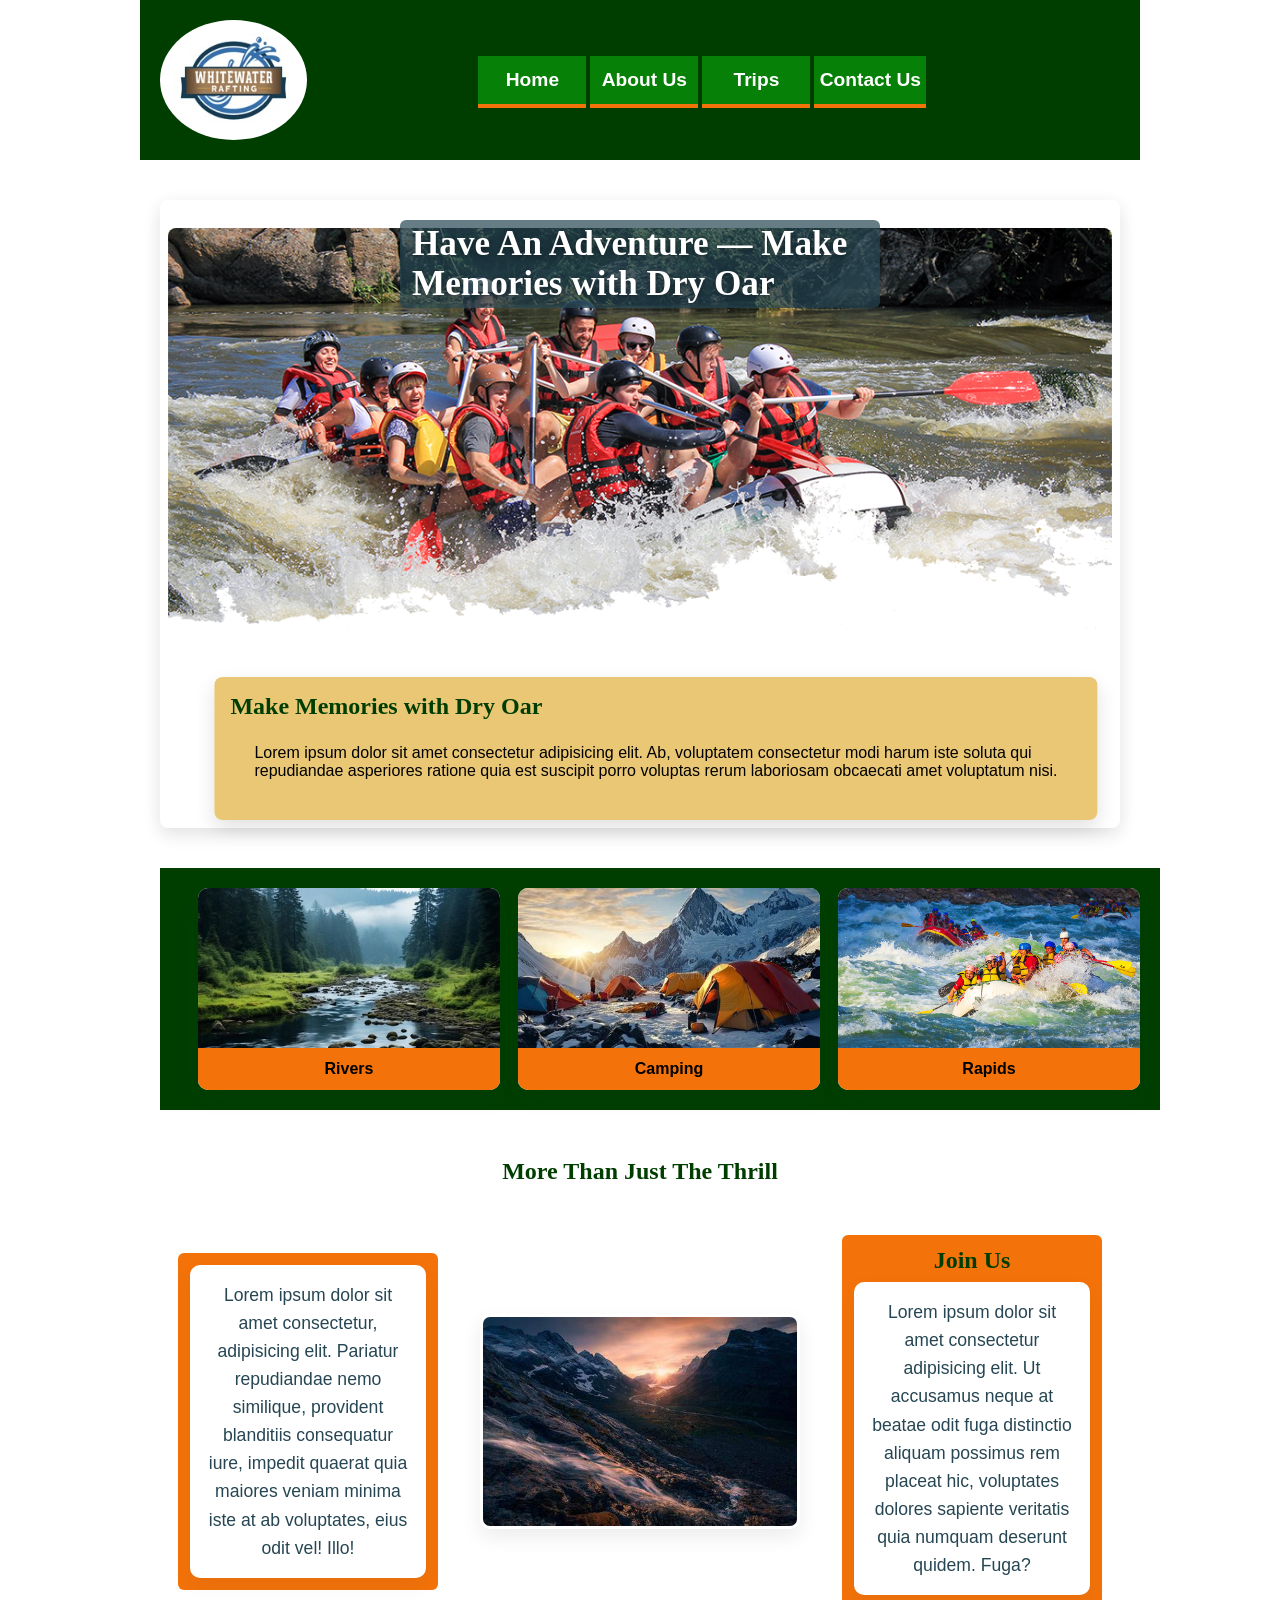
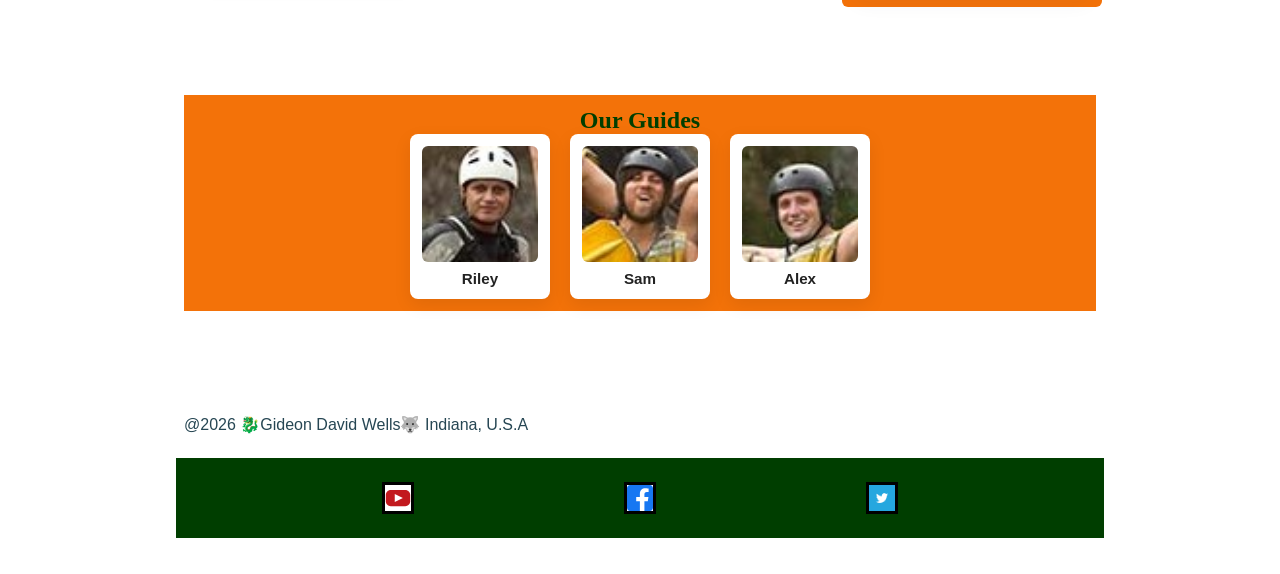
==== wwr/index.html @ f45f43ea "Update about page images, refactor index layout, and add trips page with details" ====
<!DOCTYPE html>
<html lang="en">

<head>
    <meta charset="UTF-8">
    <meta name="description"
      content="a page for a rafting company, displaying information on the company.">
    <meta name="arthur" content="Gideon David Wells">
    <title>White Water Rafting</title>
    <link rel="stylesheet" href="./styles/rafting.css">
</head>

<body>
    <header class="grid">
        <img src="image/z-wwr-blue.jpg" alt="White Water Rafting logo">
        <nav>
            <ul>
                <li><a href="index.html">Home</a></li>
                <li><a href="about.html">About Us</a></li>
                <li><a href="trips.html">Trips</a></li>
                <li><a href="contact.html">Contact Us</a></li>
            </ul>
        </nav>
    </header>
    <main>
        <section class="hero" aria-label="Hero">
            <img src=".\image\hero-raft.jpg" alt="People rafting on whitewater rapids">
            <h1>Have An Adventure — Make Memories with Dry Oar</h1>
            <article class="hero-card">
                <div class="hero-card-content">
                    <div class="hero-card-text">
                        <h2 id="hero-card-title">Make Memories with Dry Oar</h2>
                        <p>Lorem ipsum dolor sit amet consectetur adipisicing elit. Ab, voluptatem
                            consectetur modi harum iste soluta qui repudiandae asperiores ratione
                            quia est suscipit porro voluptas rerum laboriosam obcaecati amet
                            voluptatum nisi.</p>
                    </div>
                </div>
            </article>
        </section>
        <section class="grid features">
            <div></div>
            <div class="feature-frame">
                <figure>
                    <img src=".\image\rivers.jpg" alt="River through forest">
                    <figcaption>Rivers</figcaption>
                </figure>
            </div>

            <div class="feature-frame">
                <figure>
                    <img src=".\image\camping.jpg" alt="Campsite with tents and mountains">
                    <figcaption>Camping</figcaption>
                </figure>
            </div>

            <div class="feature-frame">
                <figure>
                    <img src=".\image\rapids.jpg" alt="Rafting rapids">
                    <figcaption>Rapids</figcaption>
                </figure>
            </div>
        </section>
        <section class="history_section feature-highlight">
            <h2>More Than Just The Thrill</h2>
            <aside class="feature-cta">
                <div class="contact-info">
                    <p class="feature-text">
                        Lorem ipsum dolor sit amet consectetur, adipisicing elit. Pariatur
                        repudiandae nemo
                        similique, provident blanditiis consequatur iure, impedit quaerat quia
                        maiores
                        veniam minima iste at ab voluptates, eius odit vel! Illo!
                    </p>
                </div>
            </aside>
            <img src=".\image\valley.jpg" alt="Mountain valley with sunlight" class="feature-photo">

            <aside class="feature-cta">
                <div class="contact-info">
                    <h2>Join Us</h2>
                    <p>Lorem ipsum dolor sit amet consectetur adipisicing elit. Ut accusamus neque
                        at beatae odit fuga distinctio aliquam possimus rem placeat hic, voluptates
                        dolores sapiente veritatis quia numquam deserunt quidem. Fuga?</p>
                </div>
            </aside>
        </section>
        <section>
            <div class="employees">
                <h2>Our Guides</h2>
                <div class="profiles">
                    <figure>
                        <img src=".\image\profile(1).jpg" alt="the lovely Riley">
                        <figcaption>Riley</figcaption>
                    </figure>

                    <figure>
                        <img src=".\image\profile(2).jpg" alt="the dashing Sam">
                        <figcaption>Sam</figcaption>
                    </figure>

                    <figure>
                        <img src=".\image\profile(3).jpg" alt="the not so lovely or dashing Alex">
                        <figcaption>Alex</figcaption>
                    </figure>
                </div>
            </div>
        </section>
    </main>

    <footer>
        <p>@2026 🐉Gideon David Wells🐺 Indiana, U.S.A</p>
        <nav class="socialmedia">
            <a href="https://www.youtube.com">
                <img src="image/youtube-square.svg" alt="Youtube Icon">
            </a>
            <a href="https://www.facebook.com">
                <img src="image/facebook-square.svg" alt="Facebook Icon">
            </a>
            <a href="https://www.twitter.com">
                <img src="image/twitter.png" alt="Twitter Icon">
            </a>
        </nav>
    </footer>
</body>

</html>
---- wwr/styles/rafting.css ----
:root {
    --primary-color: #003e00;
    --secondary-color: #f37209;
    --accent1-color: #264653;
    --accent2-color: #e9c46e;
    --heading-front: "Times New Roman", "Georgia", serif;
    --body-font: Arial, Helvetica, serif;
}

* {
    margin: 0;
    padding: 0;
    box-sizing: border-box;
}

body {
    font-family: var(--body-font);
    color: var(--accent1-color);
}

.grid,
header,
main,
footer {
    width: 1000px;
    margin: 0 auto;
    padding: 20px;
}

h1,
h2 {
    font-family: var(--heading-front);
    color: var(--primary-color);
}

nav,
p,
section,
article {
    margin: 16px;
    padding: 8px;
}

nav,
header {
    background-color: var(--primary-color);
    padding: 1rem;
    display: flex;
    justify-content: space-evenly;
    align-items: center;
}

nav a,
header a {
    display: block;
    padding: 0.5rem;
    text-decoration: none;
    font-size: 1.2rem;
    font-weight: 700;
    color: white;
}

header img {
    width: auto;
    height: 120px;
    border-radius: 50%;
    margin-right: 1rem;
}

header {
    display: grid;
    grid-template-columns: auto 1fr;
    align-items: center;
    padding-left: 1.5rem;

}

header nav {
    max-width: 60%;
    max-height: 1rem;
    margin-left: auto;

}

nav ul {
    display: flex;
    flex-direction: row;
    padding: 0;
    list-style: none;
}

nav ul li {
    flex: 1;

}

nav ul li a {
    display: flex;
    justify-content: center;
    align-items: center;
    height: 20px;
    width: 7rem;
    text-decoration: none;
    border-right: 4px solid var(--primary-color);
    color: white;
    padding: 1.5rem;
    white-space: nowrap;
    background-color: #068006;
    position: relative;
    overflow: visible;
}

nav ul li a::after {
    content: "";
    position: absolute;
    bottom: -4px;
    left: 0;
    width: 100%;
    height: 4px;
    background-color: var(--secondary-color);

}

nav ul li:last-child a {
    border-right: none;
}

nav ul li a:hover {
    background-color: var(--secondary-color);
    color: black;
}

.socialmedia {
    display: flex;
    gap: 12px;
    align-items: center;
}

.socialmedia img {
    width: 32px;
    height: 32px;
    object-fit: contain;
    display: block;
    border: solid #000;
    background-color: #fff;
}

.hero {
    position: relative;
    overflow: visible;
    margin: 1.25rem 0;
    border-radius: 8px;
    box-shadow: 0 6px 18px rgba(0, 0, 0, .12);
    padding-bottom: 140px;
}

.hero img {
    display: block;
    width: 100%;
    height: 420px;
    object-fit: cover;
    border-radius: 8px;
    margin-top: 1.25rem;
    margin-bottom: 2.5rem;
}

.hero h1 {
    position: absolute;
    top: 20px;
    left: 50%;
    transform: translateX(-50%);
    margin: 0;
    font-family: var(--heading-front);
    color: #fff;
    font-size: 2.2rem;
    padding: .25rem .75rem;
    background: rgba(38, 70, 83, 0.7);
    border-radius: 6px;
    z-index: 3;
    text-shadow: 0 2px 6px rgba(0, 0, 0, .45);
}

.hero article {
    position: absolute;
    left: 50%;
    transform: translateX(-50%);
    bottom: -8px;

    width: min(980px, 92%);
    background: rgba(233, 196, 110, 0.95);
    color: #000;
    padding: 1rem;
    border-radius: 8px;
    display: flex;
    gap: 1rem;
    align-items: center;
    box-shadow: 0 8px 20px rgba(0, 0, 0, .12);
    z-index: 2;
}

.hero article img {
    float: right;
    width: auto;
    height: 125px;
}

.grid {
    display: grid;
    grid-template-columns: 120px 1fr 1fr;
    align-items: center;
}

.flex {
    display: flex;
    list-style: none;
    flex: 1 1 auto;

}

.history_section {
    display: grid;
    grid-template-columns: 1fr minmax(240px, 360px) 1fr;
    gap: 22px;
    align-items: start;
    justify-items: center;
    margin: 44px 0;
    padding: 0 18px;
}

.history_section h2 {
    grid-column: 1 / -1;
    text-align: center;
    color: var(--primary-color);
    margin-bottom: 12px;
    font-size: 1.5rem;
}

.history_section p {
    background: #ffffff;
    padding: 16px;
    border-radius: 10px;
    box-shadow: 0 8px 20px rgba(38, 70, 83, 0.06);
    color: var(--accent1-color);
    line-height: 1.6;
    max-width: 520px;
    margin: 0;
}

.history_section img {
    width: 320px;
    max-width: 90%;
    height: auto;
    border-radius: 10px;
    box-shadow: 0 8px 20px rgba(0, 0, 0, 0.08);
    object-fit: cover;
    border: 3px solid rgba(255, 255, 255, 0.6);
}

.adventure-gallery {
    margin: 44px 0;
    padding: 22px;
    background: linear-gradient(180deg, rgba(255, 255, 255, 0.02), rgba(233, 196, 110, 0.02));
    border-radius: 10px;
    box-shadow: 0 8px 24px rgba(38, 70, 83, 0.04);
}

.adventure-gallery h2 {
    grid-column: 1 / -1;
    text-align: center;
    color: var(--primary-color);
    margin-bottom: 14px;
    font-size: 1.4rem;
}

.adventure-gallery {
    display: grid;
    grid-template-columns: repeat(auto-fit, minmax(150px, 1fr));
    gap: 16px;
    justify-items: center;
    align-items: start;
}

.adventure-gallery figure {
    width: 100%;
    max-width: 220px;
    margin: 0;
    background: #fff;
    border-radius: 10px;
    overflow: hidden;
    box-shadow: 0 10px 22px rgba(38, 70, 83, 0.06);
    transition: transform .16s ease, box-shadow .16s ease;
}

.adventure-gallery img {
    display: block;
    width: 100%;
    height: 130px;
    object-fit: cover;
}

.adventure-gallery figcaption {
    background: var(--secondary-color);
    color: #000;
    padding: 10px 12px;
    font-weight: 700;
    font-size: 0.92rem;
    text-align: center;
}

.adventure-gallery figure:hover {
    transform: translateY(-6px);
    box-shadow: 0 18px 40px rgba(38, 70, 83, 0.12);
}

.contact-layout {
    display: flex;
    gap: 2rem;
}

.map,
.contact-form {
    flex: 1;
    display: flex;
    flex-direction: column;
}

.contact-info {
    text-align: center;
    margin: 1rem 0;
    padding: 0.75rem;
    font-size: 1.1rem;
    background-color: var(--secondary-color);
    border-radius: 6px;

}

.contact-layout {
    display: flex;
    gap: 1rem;
    align-items: stretch;
}

.map iframe {
    width: 100%;
    height: 100%;
    min-height: 300px;
    border: 0;
    border-radius: 6px;
}

.contact-form {
    background-color: var(--accent2-color);
    padding: 1rem;
    border-radius: 8px;
    box-shadow: 0 4px 12px rgba(0, 0, 0, 0.1);
}

.contact-form form {
    display: flex;
    flex-direction: column;
    gap: 0.5rem;

}

.employees {
    text-align: center;
    margin: 1rem 0;
    background-color: gray;
    padding: 0.75rem;
}

.profiles {
    display: flex;
    flex-wrap: wrap;
    justify-content: center;
    gap: 1.25rem;

}

.profiles figure {
    background: #fff;
    border-radius: 8px;
    box-shadow: 0 6px 18px rgba(0, 0, 0, 0.08);
    padding: 0.75rem;
    max-width: 150px;
    text-align: center;
}

.contact-form label,
.contact-form p {
    font-weight: 600;
}

.contact-form input[type="text"],
.contact-form input[type="email"],
.contact-form textarea {
    width: 100%;
    padding: 0.5rem;
    box-sizing: border-box;
}

.contact-form button {
    margin-top: 1rem;
    padding: 0.75rem 1rem;
    cursor: pointer;
}

.contact-info h1,
.contact-info h2 {
    font-size: 1.5rem;
    margin-bottom: 0.5rem;
}

.purpose-row {
    display: grid;
    grid-template-columns: 180px 1fr;
    align-items: start;
    margin: 1rem 0;
}

.purpose-title {
    font-weight: bold;
    margin-top: 0.25rem;
}

.purpose-options {
    display: flex;
    flex-direction: column;
    gap: 0.4rem;
}

.purpose-options label {
    display: flex;
    align-items: center;
    gap: 0.4rem;
}

.input-row {
    display: grid;
    grid-template-columns: 120px 1fr;
    align-items: center;
    margin-bottom: 1rem;
}

.input-row label {
    font-weight: bold;
}

.input-row input {
    width: 100%;
    padding: 0.5rem;
    box-sizing: border-box;
}

.profiles figure img {
    width: 100%;
    aspect-ratio: 1 / 1;
    object-fit: cover;
    display: block;
    border-radius: 6px;
}

.profiles figure figcaption {
    text-align: center;
    font-weight: 600;
    margin-top: 0.5rem;
    font-size: 0.95rem;
    color: #222;
}

.profiles figure .spacer {
    flex: 1;
}

.contact-info {
    text-align: center;
    margin: 1rem 0;
    padding: 0.75rem;
    font-size: 1.1rem;
    background-color: var(--secondary-color);
    border-radius: 6px;

}

.contact-layout {
    display: flex;
    gap: 1rem;
    align-items: stretch;
}

.map iframe {
    width: 100%;
    height: 100%;
    min-height: 300px;
    border: 0;
    border-radius: 6px;
}

.contact-form {
    background-color: var(--accent2-color);
    padding: 1rem;
    border-radius: 8px;
    box-shadow: 0 4px 12px rgba(0, 0, 0, 0.1);
}

.contact-form form {
    display: flex;
    flex-direction: column;
    gap: 0.5rem;
}

.employees {
    text-align: center;
    margin: 1rem 0;
    background-color: var(--secondary-color);
    padding: 0.75rem;
}

.profiles {
    display: flex;
    flex-wrap: wrap;
    justify-content: center;
    gap: 1.25rem;
}

.profiles figure {
    background: #fff;
    border-radius: 8px;
    box-shadow: 0 6px 18px rgba(0, 0, 0, 0.08);
    padding: 0.75rem;
    max-width: 150px;
    text-align: center;
}

.contact-main {
    max-width: 840px;
    margin: 0 auto;
    padding: 0.75rem;
}

.hero {
    margin-top: 1.25rem;
    margin-bottom: 2.5rem;
}

.hero-card {
    width: min(980px, 92%);
    left: 50%;
    transform: translateX(-50%);
}

.hero-card-content {
    display: flex;
    gap: 1rem;
    align-items: center;
}

.hero-card-text {
    flex: 1;
}

.features {
    grid-template-columns: 0 repeat(3, 1fr);
    gap: 18px;
    align-items: center;
    margin: 0;
    background-color: #003e00;

}

.feature-frame figure {
    margin: 0;
    background: #fff;
    border-radius: 10px;
    overflow: hidden;
    box-shadow: 0 10px 22px rgba(38, 70, 83, 0.06);
    text-align: center;
    align-items: center;
}

.feature-frame img {
    width: 100%;
    height: 160px;
    object-fit: cover;
    display: block;
}

.feature-frame figcaption {
    padding: 0.75rem;
    font-weight: 700;
    background: var(--secondary-color);
    color: #000;
}

.feature-highlight {
    grid-template-columns: 1fr minmax(240px, 360px) 1fr;
    gap: 22px;
    align-items: center;
    margin: 2rem 0;
    padding: 1rem 18px;
}

.feature-photo {
    width: 100%;
    max-width: 520px;
    border-radius: 10px;
    box-shadow: 0 10px 24px rgba(0, 0, 0, 0.08);
}

.feature-text {
    background: #fff;
    padding: 1rem;
    border-radius: 10px;
    box-shadow: 0 8px 20px rgba(38, 70, 83, 0.06);
    line-height: 1.6;
    color: var(--accent1-color);
}

.adventure-gallery figure {
    max-width: 240px;
}

.adventure-gallery img {
    height: 140px;
}

.profiles figure {
    width: 140px;
}

.profiles figure img {
    border-radius: 6px;
}

.hero-trips {
    position: relative;
    height: 320px;
    border-radius: 10px;
    overflow: hidden;
    box-shadow: 0 8px 24px rgba(0, 0, 0, 0.18);
    display: flex;
    justify-content: center;
    align-items: center;
}

.hero-trips-text {
    position: relative;
    z-index: 2;
    text-align: center;
    color: white;
    text-shadow: 0 3px 8px rgba(0, 0, 0, 0.45);
    padding: 1rem;

}

.hero-trips img {
    position: absolute;
    top: 0;
    left: 0;
    width: 100%;
    height: 100%;
    object-fit: cover;
    z-index: 1;
}

.hero-trips h1 {
    font-family: var(--heading-front);
    font-size: 2.2rem;
    color: #fff;
    text-shadow: 0 3px 8px rgba(0, 0, 0, 0.45);
    margin-bottom: 0.5rem;
}

.hero-trips p {
    color: #fff;
    font-size: 1.1rem;
    max-width: 600px;
    text-shadow: 0 2px 6px rgba(0, 0, 0, 0.45);
}

.hero-trips .cta-button {
    margin-top: 1rem;
    padding: 0.75rem 1.5rem;
    background: var(--secondary-color);
    color: #000;
    font-weight: 700;
    border-radius: 6px;
    text-decoration: none;
    box-shadow: 0 4px 12px rgba(0, 0, 0, 0.25);
    transition: background .2s ease;
}

.hero-trips .cta-button:hover {
    background: #ff9d42;
}

.trip-descriptions {
    margin: 3rem 0;
    display: grid;
    grid-template-columns: 1fr;
    gap: 1.5rem;
}

.trip-card {
    display: grid;
    grid-template-columns: 200px 1fr;
    gap: 1rem;
    background: var(--secondary-color);
    padding: 1rem;
    border-radius: 10px;
    box-shadow: 0 8px 20px rgba(38, 70, 83, 0.08);
    align-items: center;

}

.trip-card img {
    width: 100%;
    height: 150px;
    object-fit: cover;
    border-radius: 8px;

}

.trip-card h2 {
    margin-bottom: 0.5rem;
    color: var(--primary-color);
}

.trip-card p {
    color: white;
    line-height: 1.5;
}

.trip-table-section {
    margin: 3rem 0;
    padding: 1rem;
}

.trip-table-section h2 {
    text-align: center;
    margin-bottom: 1rem;
    color: var(--primary-color);
}

.trip-table {
    width: 100%;
    border-collapse: collapse;
    background: #fff;
    border-radius: 10px;
    overflow: hidden;
    box-shadow: 0 8px 20px rgba(38, 70, 83, 0.08);
}

.trip-table th {
    background: var(--secondary-color);
    color: #000;
    padding: 0.75rem;
    font-size: 1.1rem;
}

.trip-table td {
    padding: 0.75rem;
    border-bottom: 1px solid rgba(0, 0, 0, 0.1);
    color: var(--accent1-color);
}

.trip-table tr:nth-child(even) {
    background: rgba(233, 196, 110, 0.15);
}

.trip-table tr:hover {
    background: rgba(233, 196, 110, 0.35);
}
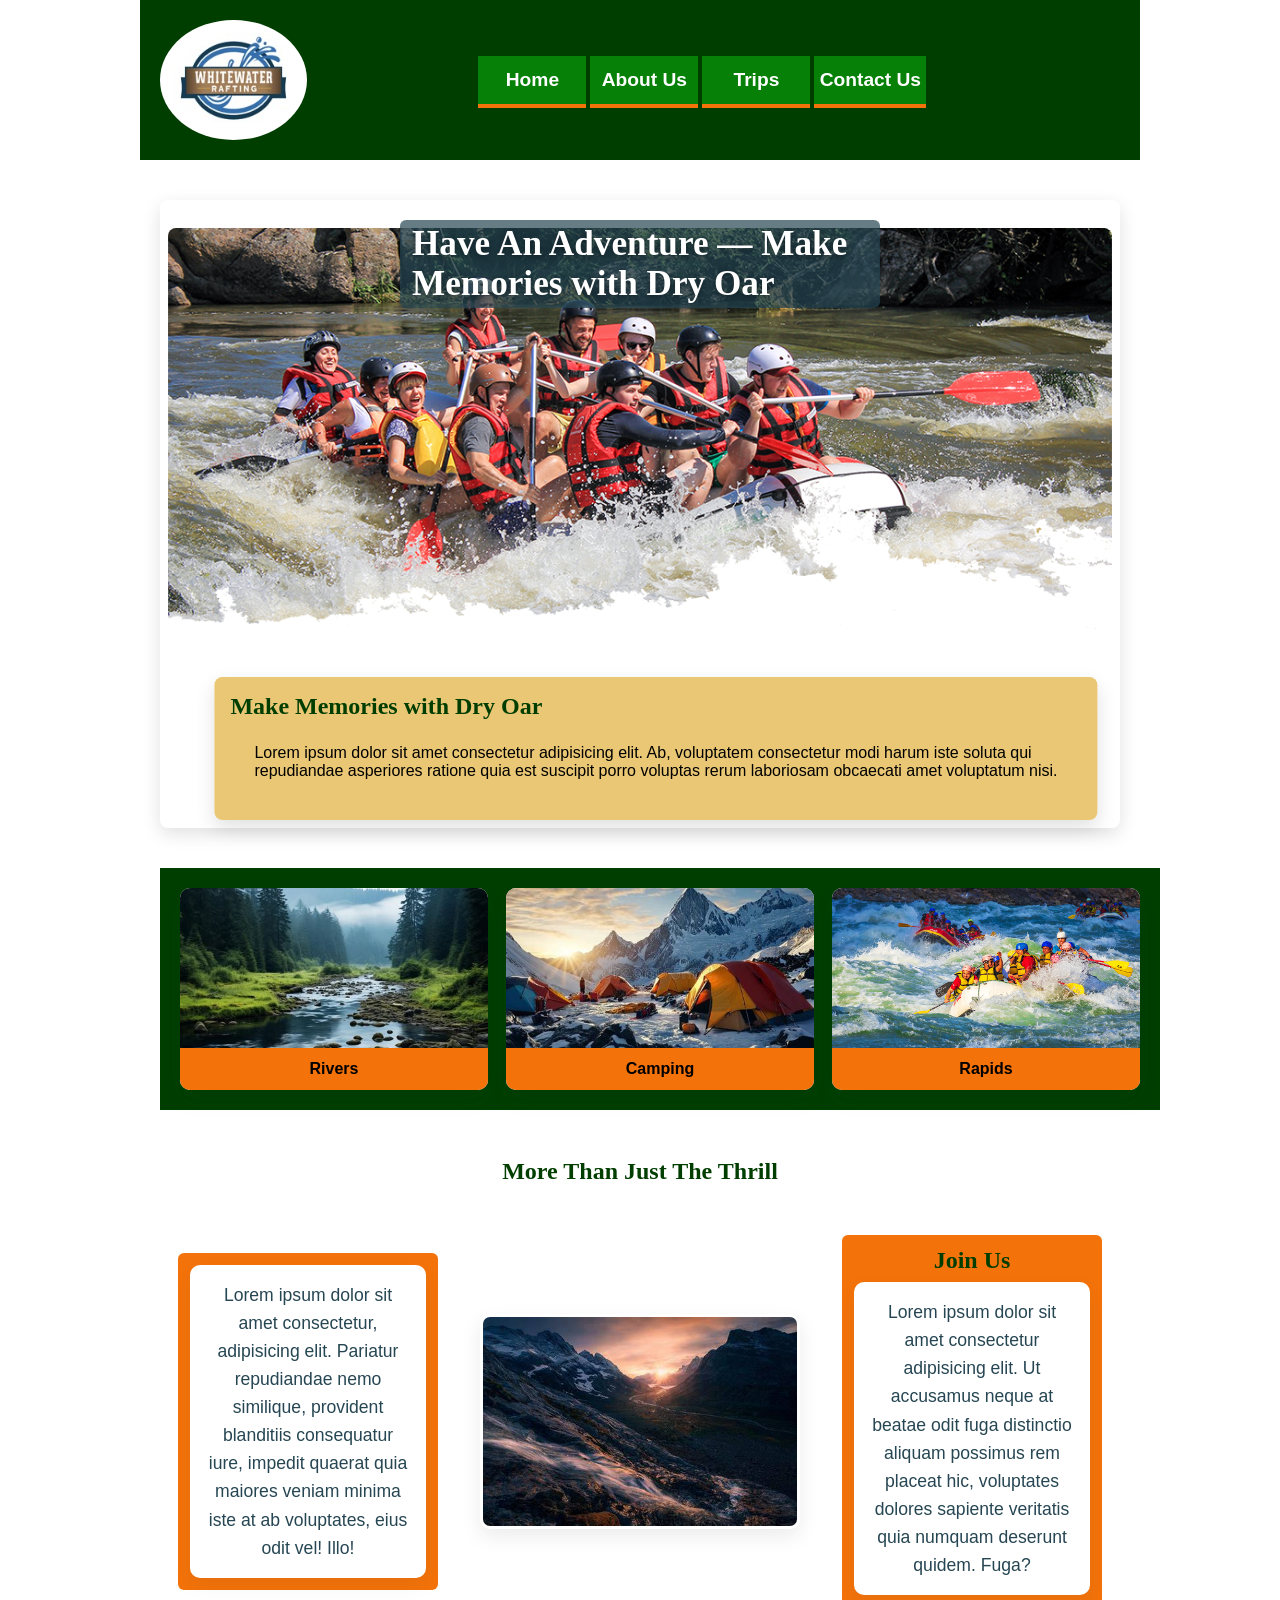
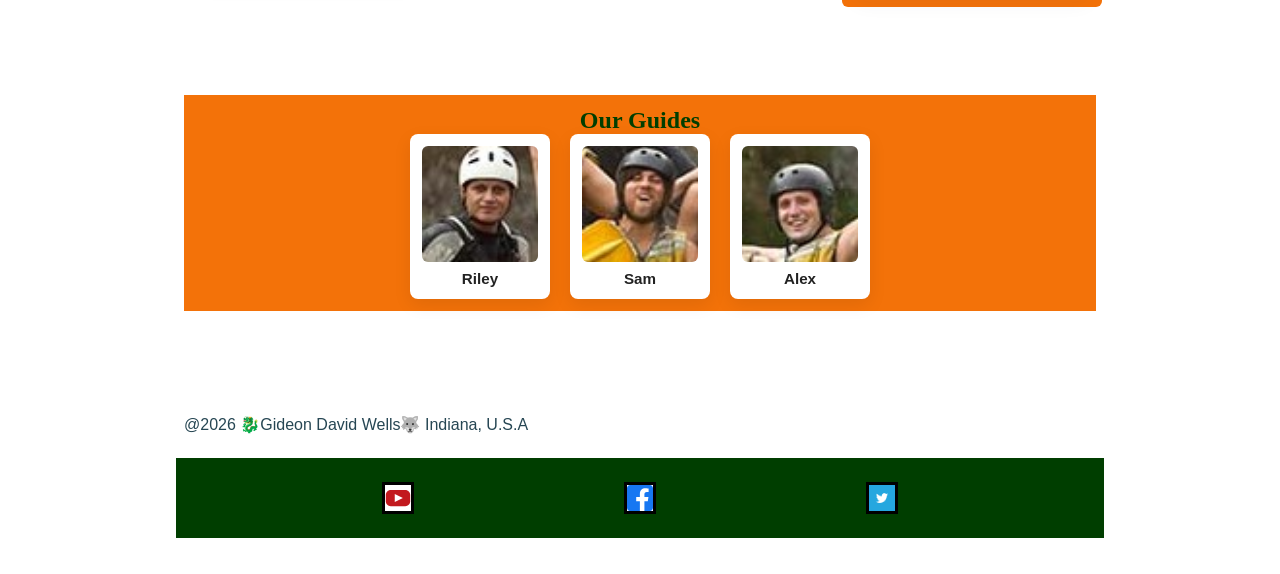
==== commit f3bef19d: "Fix author meta tag in HTML files, update image paths, and improve accessibility in contact form" ====
--- a/wwr/index.html
+++ b/wwr/index.html
@@ -5,7 +5,7 @@
     <meta charset="UTF-8">
     <meta name="description"
       content="a page for a rafting company, displaying information on the company.">
-    <meta name="arthur" content="Gideon David Wells">
+    <meta name="author" content="Gideon David Wells">
     <title>White Water Rafting</title>
     <link rel="stylesheet" href="./styles/rafting.css">
 </head>
@@ -24,7 +24,7 @@
     </header>
     <main>
         <section class="hero" aria-label="Hero">
-            <img src=".\image\hero-raft.jpg" alt="People rafting on whitewater rapids">
+            <img src="image/hero-raft.jpg" alt="People rafting on whitewater rapids">
             <h1>Have An Adventure — Make Memories with Dry Oar</h1>
             <article class="hero-card">
                 <div class="hero-card-content">
@@ -39,24 +39,23 @@
             </article>
         </section>
         <section class="grid features">
-            <div></div>
             <div class="feature-frame">
                 <figure>
-                    <img src=".\image\rivers.jpg" alt="River through forest">
+                    <img src="./image/rivers.jpg" alt="River through forest">
                     <figcaption>Rivers</figcaption>
                 </figure>
             </div>
 
             <div class="feature-frame">
                 <figure>
-                    <img src=".\image\camping.jpg" alt="Campsite with tents and mountains">
+                    <img src="./image/camping.jpg" alt="Campsite with tents and mountains">
                     <figcaption>Camping</figcaption>
                 </figure>
             </div>
 
             <div class="feature-frame">
                 <figure>
-                    <img src=".\image\rapids.jpg" alt="Rafting rapids">
+                    <img src="./image/rapids.jpg" alt="Rafting rapids">
                     <figcaption>Rapids</figcaption>
                 </figure>
             </div>
@@ -74,7 +73,7 @@
                     </p>
                 </div>
             </aside>
-            <img src=".\image\valley.jpg" alt="Mountain valley with sunlight" class="feature-photo">
+            <img src="./image/valley.jpg" alt="Mountain valley with sunlight" class="feature-photo">
 
             <aside class="feature-cta">
                 <div class="contact-info">
@@ -90,17 +89,17 @@
                 <h2>Our Guides</h2>
                 <div class="profiles">
                     <figure>
-                        <img src=".\image\profile(1).jpg" alt="the lovely Riley">
+                        <img src="./image/profile(1).jpg" alt="the lovely Riley">
                         <figcaption>Riley</figcaption>
                     </figure>
 
                     <figure>
-                        <img src=".\image\profile(2).jpg" alt="the dashing Sam">
+                        <img src="./image/profile(2).jpg" alt="the dashing Sam">
                         <figcaption>Sam</figcaption>
                     </figure>
 
                     <figure>
-                        <img src=".\image\profile(3).jpg" alt="the not so lovely or dashing Alex">
+                        <img src="./image/profile(3).jpg" alt="the not so lovely or dashing Alex">
                         <figcaption>Alex</figcaption>
                     </figure>
                 </div>
--- a/wwr/styles/rafting.css
+++ b/wwr/styles/rafting.css
@@ -72,14 +72,11 @@
     grid-template-columns: auto 1fr;
     align-items: center;
     padding-left: 1.5rem;
-
 }
 
 header nav {
     max-width: 60%;
-    max-height: 1rem;
     margin-left: auto;
-
 }
 
 nav ul {
@@ -91,7 +88,6 @@
 
 nav ul li {
     flex: 1;
-
 }
 
 nav ul li a {
@@ -118,7 +114,6 @@
     width: 100%;
     height: 4px;
     background-color: var(--secondary-color);
-
 }
 
 nav ul li:last-child a {
@@ -148,7 +143,7 @@
 .hero {
     position: relative;
     overflow: visible;
-    margin: 1.25rem 0;
+    margin: 1.25rem 0 2.5rem;
     border-radius: 8px;
     box-shadow: 0 6px 18px rgba(0, 0, 0, .12);
     padding-bottom: 140px;
@@ -185,7 +180,6 @@
     left: 50%;
     transform: translateX(-50%);
     bottom: -8px;
-
     width: min(980px, 92%);
     background: rgba(233, 196, 110, 0.95);
     color: #000;
@@ -204,6 +198,16 @@
     height: 125px;
 }
 
+.hero-card-content {
+    display: flex;
+    gap: 1rem;
+    align-items: center;
+}
+
+.hero-card-text {
+    flex: 1;
+}
+
 .grid {
     display: grid;
     grid-template-columns: 120px 1fr 1fr;
@@ -214,7 +218,6 @@
     display: flex;
     list-style: none;
     flex: 1 1 auto;
-
 }
 
 .history_section {
@@ -262,22 +265,19 @@
     background: linear-gradient(180deg, rgba(255, 255, 255, 0.02), rgba(233, 196, 110, 0.02));
     border-radius: 10px;
     box-shadow: 0 8px 24px rgba(38, 70, 83, 0.04);
-}
-
-.adventure-gallery h2 {
-    grid-column: 1 / -1;
-    text-align: center;
-    color: var(--primary-color);
-    margin-bottom: 14px;
-    font-size: 1.4rem;
-}
-
-.adventure-gallery {
     display: grid;
     grid-template-columns: repeat(auto-fit, minmax(150px, 1fr));
     gap: 16px;
     justify-items: center;
     align-items: start;
+}
+
+.adventure-gallery h2 {
+    grid-column: 1 / -1;
+    text-align: center;
+    color: var(--primary-color);
+    margin-bottom: 14px;
+    font-size: 1.4rem;
 }
 
 .adventure-gallery figure {
@@ -314,7 +314,8 @@
 
 .contact-layout {
     display: flex;
-    gap: 2rem;
+    gap: 1rem;
+    align-items: stretch;
 }
 
 .map,
@@ -331,13 +332,6 @@
     font-size: 1.1rem;
     background-color: var(--secondary-color);
     border-radius: 6px;
-
-}
-
-.contact-layout {
-    display: flex;
-    gap: 1rem;
-    align-items: stretch;
 }
 
 .map iframe {
@@ -359,13 +353,12 @@
     display: flex;
     flex-direction: column;
     gap: 0.5rem;
-
 }
 
 .employees {
     text-align: center;
     margin: 1rem 0;
-    background-color: gray;
+    background-color: var(--secondary-color);
     padding: 0.75rem;
 }
 
@@ -374,7 +367,6 @@
     flex-wrap: wrap;
     justify-content: center;
     gap: 1.25rem;
-
 }
 
 .profiles figure {
@@ -386,6 +378,10 @@
     text-align: center;
 }
 
+.profiles figure.spacer {
+    flex: 1;
+}
+
 .contact-form label,
 .contact-form p {
     font-weight: 600;
@@ -468,104 +464,18 @@
     color: #222;
 }
 
-.profiles figure .spacer {
-    flex: 1;
-}
-
-.contact-info {
-    text-align: center;
-    margin: 1rem 0;
-    padding: 0.75rem;
-    font-size: 1.1rem;
-    background-color: var(--secondary-color);
-    border-radius: 6px;
-
-}
-
-.contact-layout {
-    display: flex;
-    gap: 1rem;
-    align-items: stretch;
-}
-
-.map iframe {
-    width: 100%;
-    height: 100%;
-    min-height: 300px;
-    border: 0;
-    border-radius: 6px;
-}
-
-.contact-form {
-    background-color: var(--accent2-color);
-    padding: 1rem;
-    border-radius: 8px;
-    box-shadow: 0 4px 12px rgba(0, 0, 0, 0.1);
-}
-
-.contact-form form {
-    display: flex;
-    flex-direction: column;
-    gap: 0.5rem;
-}
-
-.employees {
-    text-align: center;
-    margin: 1rem 0;
-    background-color: var(--secondary-color);
-    padding: 0.75rem;
-}
-
-.profiles {
-    display: flex;
-    flex-wrap: wrap;
-    justify-content: center;
-    gap: 1.25rem;
-}
-
-.profiles figure {
-    background: #fff;
-    border-radius: 8px;
-    box-shadow: 0 6px 18px rgba(0, 0, 0, 0.08);
-    padding: 0.75rem;
-    max-width: 150px;
-    text-align: center;
-}
-
 .contact-main {
     max-width: 840px;
     margin: 0 auto;
     padding: 0.75rem;
 }
 
-.hero {
-    margin-top: 1.25rem;
-    margin-bottom: 2.5rem;
-}
-
-.hero-card {
-    width: min(980px, 92%);
-    left: 50%;
-    transform: translateX(-50%);
-}
-
-.hero-card-content {
-    display: flex;
-    gap: 1rem;
-    align-items: center;
-}
-
-.hero-card-text {
-    flex: 1;
-}
-
 .features {
-    grid-template-columns: 0 repeat(3, 1fr);
+    grid-template-columns: repeat(3, 1fr);
     gap: 18px;
     align-items: center;
     margin: 0;
     background-color: #003e00;
-
 }
 
 .feature-frame figure {
@@ -650,7 +560,6 @@
     color: white;
     text-shadow: 0 3px 8px rgba(0, 0, 0, 0.45);
     padding: 1rem;
-
 }
 
 .hero-trips img {
@@ -710,7 +619,6 @@
     border-radius: 10px;
     box-shadow: 0 8px 20px rgba(38, 70, 83, 0.08);
     align-items: center;
-
 }
 
 .trip-card img {
@@ -718,7 +626,6 @@
     height: 150px;
     object-fit: cover;
     border-radius: 8px;
-
 }
 
 .trip-card h2 {
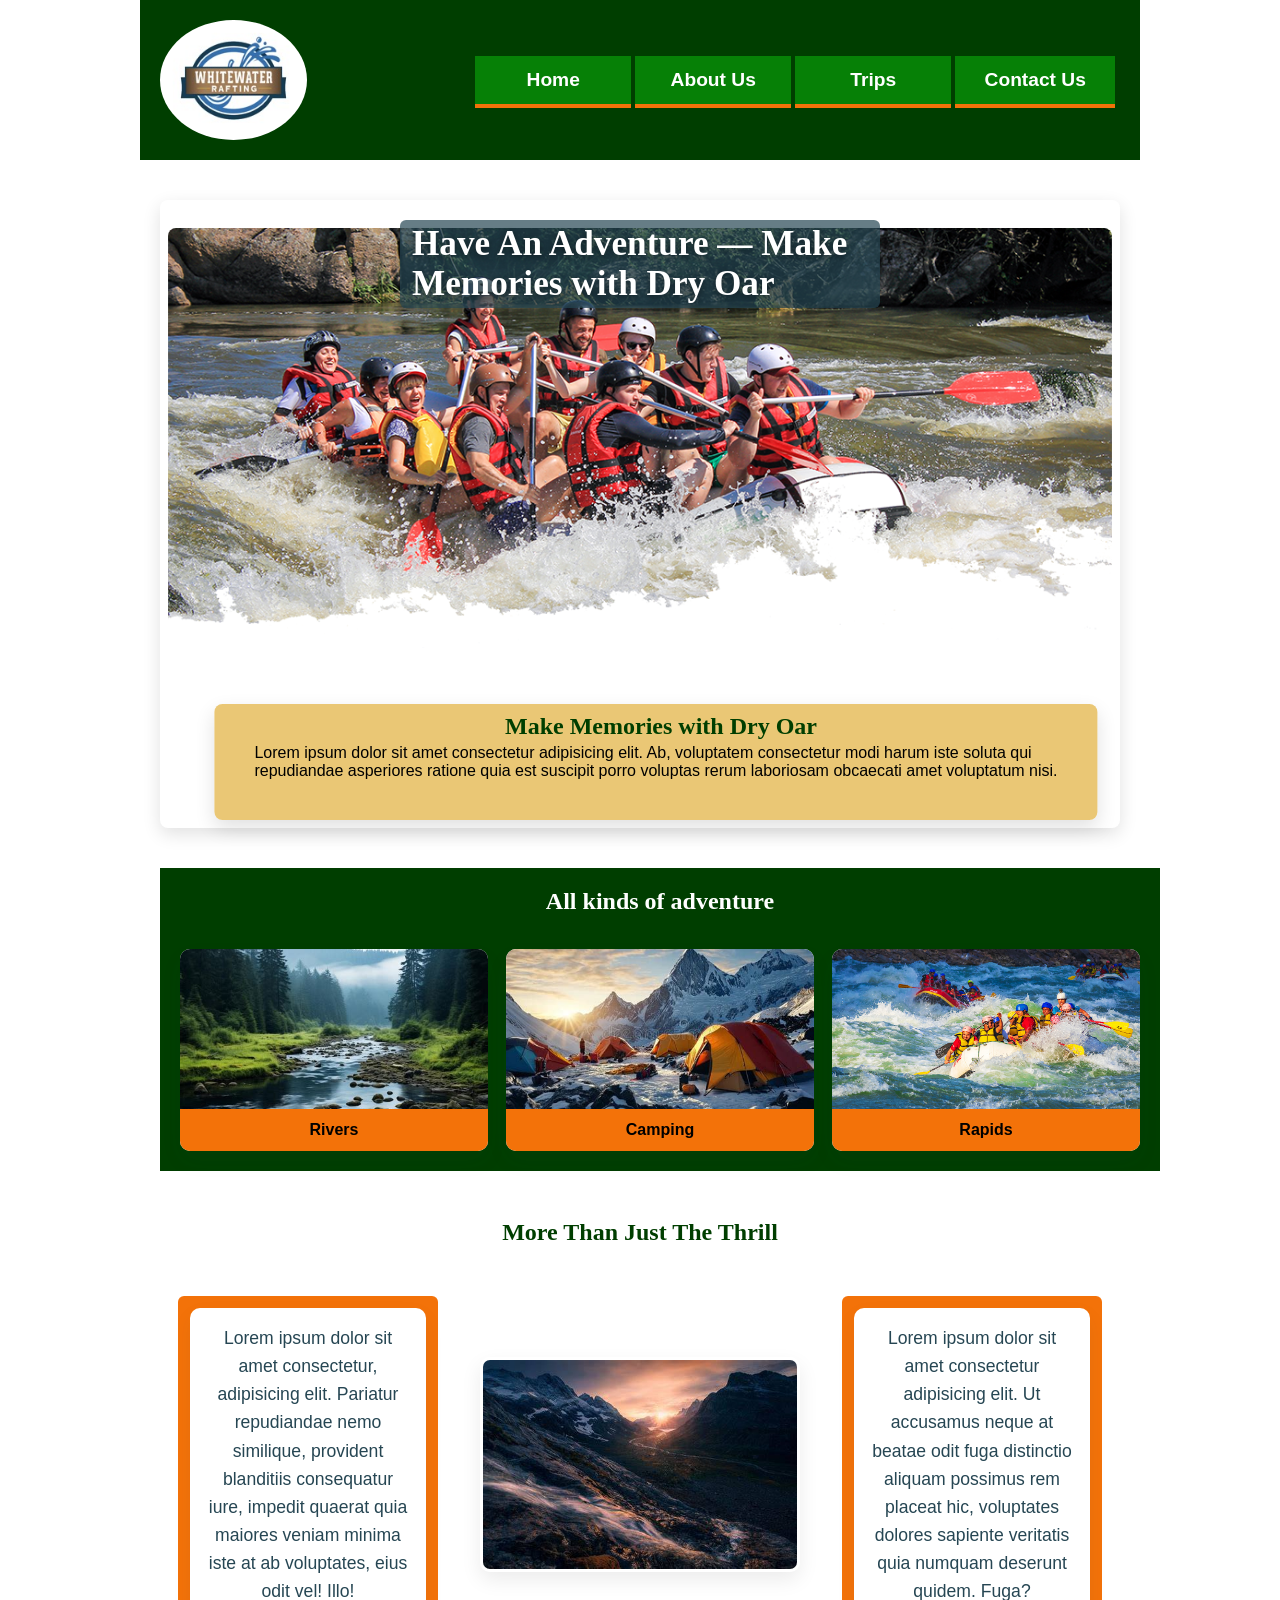
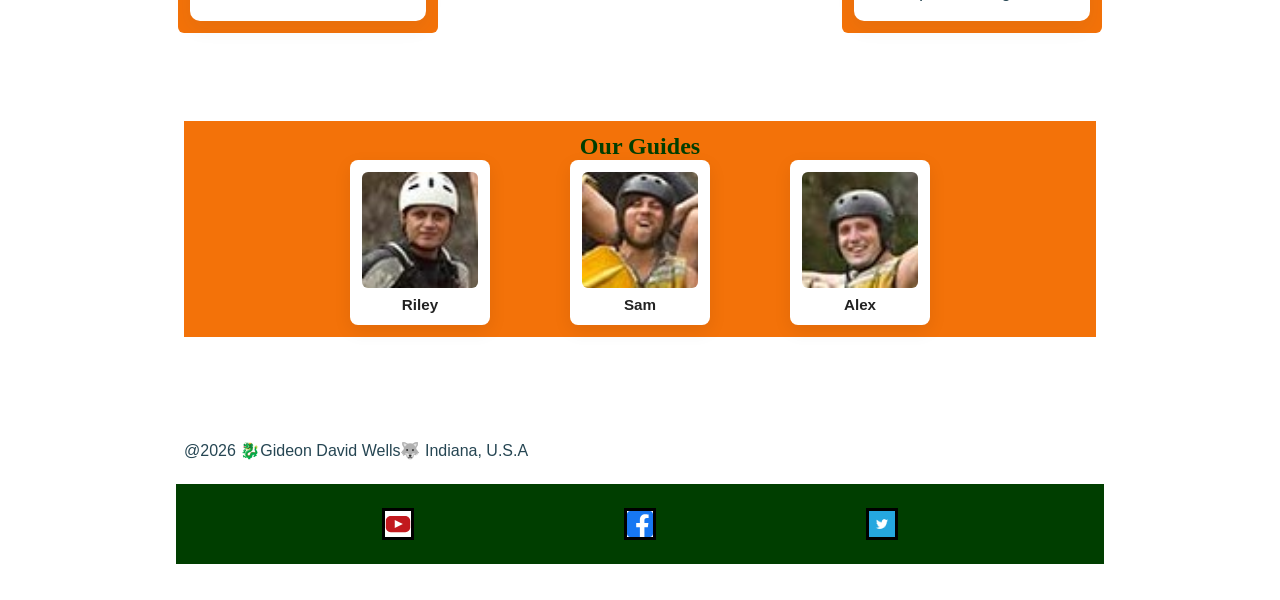
==== commit f3ada576: "Add headings to enhance content structure in about, contact, index, trips pages; update styles for b" ====
--- a/wwr/index.html
+++ b/wwr/index.html
@@ -39,6 +39,7 @@
             </article>
         </section>
         <section class="grid features">
+            <h2>All kinds of adventure</h2>
             <div class="feature-frame">
                 <figure>
                     <img src="./image/rivers.jpg" alt="River through forest">
@@ -77,7 +78,6 @@
 
             <aside class="feature-cta">
                 <div class="contact-info">
-                    <h2>Join Us</h2>
                     <p>Lorem ipsum dolor sit amet consectetur adipisicing elit. Ut accusamus neque
                         at beatae odit fuga distinctio aliquam possimus rem placeat hic, voluptates
                         dolores sapiente veritatis quia numquam deserunt quidem. Fuga?</p>
--- a/wwr/styles/rafting.css
+++ b/wwr/styles/rafting.css
@@ -95,7 +95,7 @@
     justify-content: center;
     align-items: center;
     height: 20px;
-    width: 7rem;
+    width: 10rem;
     text-decoration: none;
     border-right: 4px solid var(--primary-color);
     color: white;
@@ -175,6 +175,17 @@
     text-shadow: 0 2px 6px rgba(0, 0, 0, .45);
 }
 
+.hero h2 {
+    position: absolute;
+    top: 0;
+    left: 50%;
+    transform: translateX(-50%);
+    z-index: 4;
+    padding: .25rem .75rem;
+    border-radius: 6px;
+    margin: 5px;
+}
+
 .hero article {
     position: absolute;
     left: 50%;
@@ -210,7 +221,7 @@
 
 .grid {
     display: grid;
-    grid-template-columns: 120px 1fr 1fr;
+    grid-template-columns: 40px 1fr 1fr;
     align-items: center;
 }
 
@@ -325,6 +336,10 @@
     flex-direction: column;
 }
 
+.map h2 {
+    margin: 5px;
+}
+
 .contact-info {
     text-align: center;
     margin: 1rem 0;
@@ -349,6 +364,10 @@
     box-shadow: 0 4px 12px rgba(0, 0, 0, 0.1);
 }
 
+.contact-form h2 {
+    margin: 5px;
+}
+
 .contact-form form {
     display: flex;
     flex-direction: column;
@@ -366,7 +385,7 @@
     display: flex;
     flex-wrap: wrap;
     justify-content: center;
-    gap: 1.25rem;
+    gap: 5rem;
 }
 
 .profiles figure {
@@ -476,6 +495,14 @@
     align-items: center;
     margin: 0;
     background-color: #003e00;
+}
+
+.features h2 {
+    grid-column: 1 / -1;
+    text-align: center;
+    color: white;
+    /* or any color that contrasts the dark green */
+    margin-bottom: 1rem;
 }
 
 .feature-frame figure {
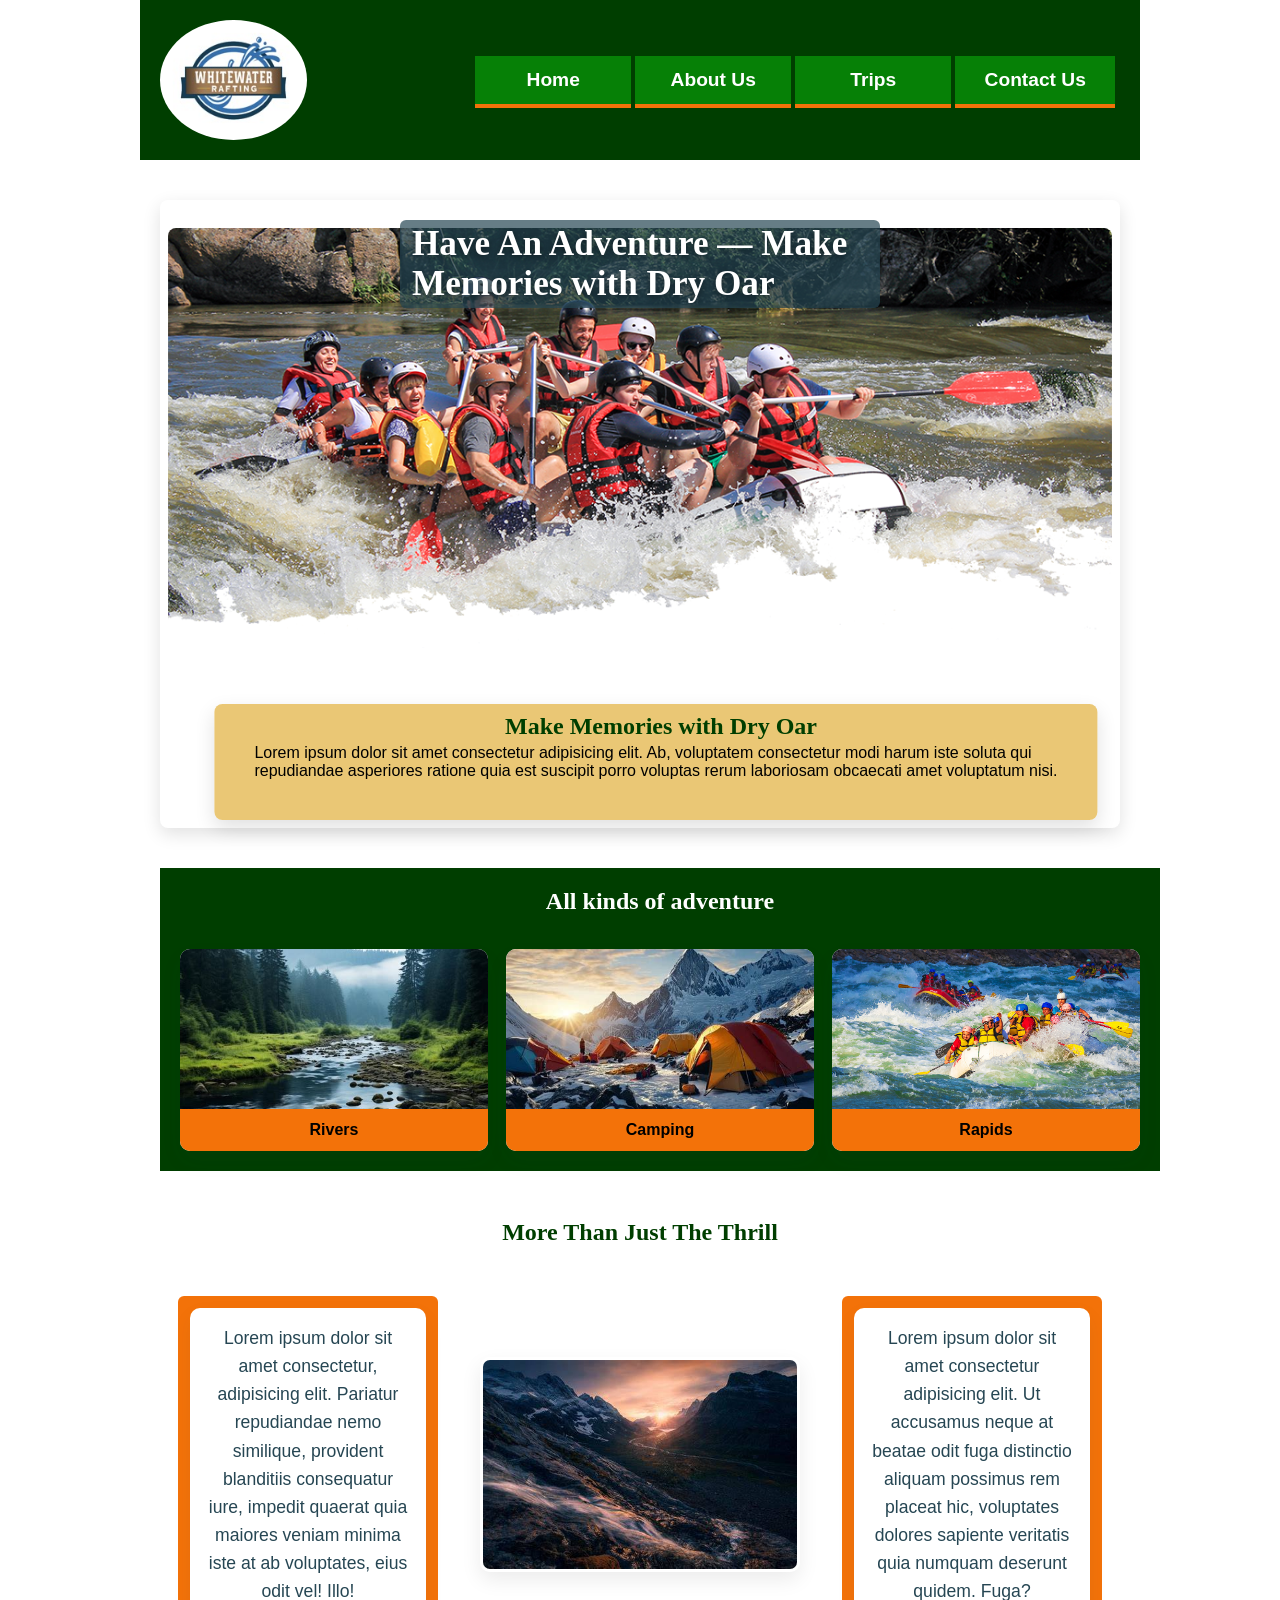
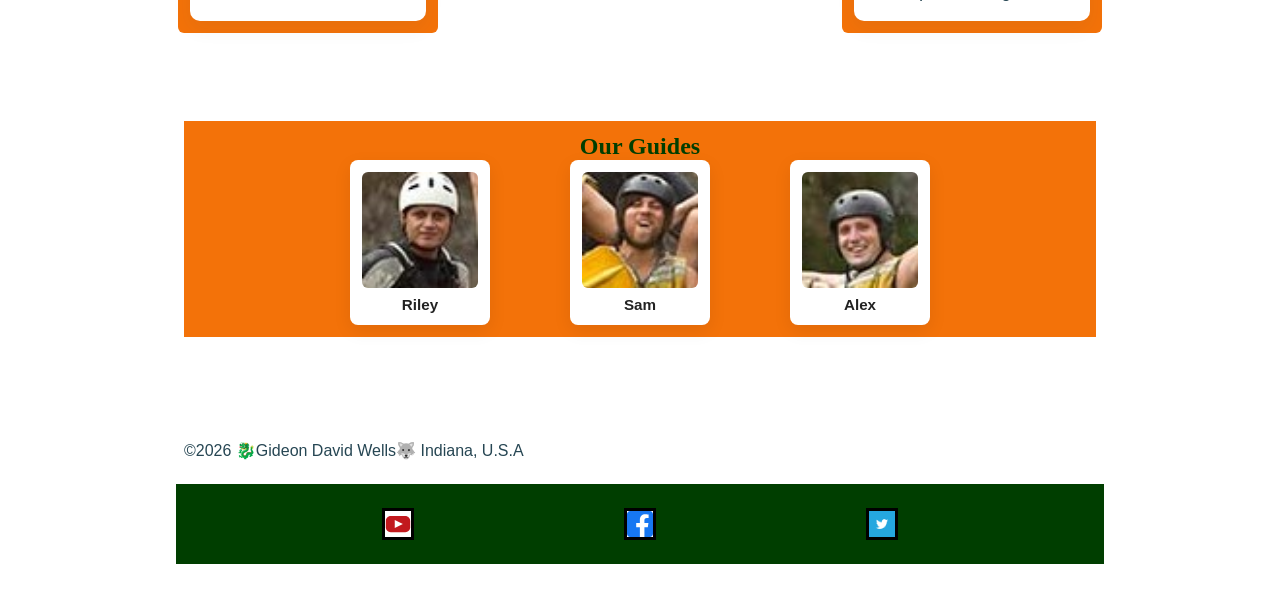
==== commit 9f1332e0: "Fix copyright symbol format in footer across multiple HTML files and update heading capitalization i" ====
--- a/wwr/index.html
+++ b/wwr/index.html
@@ -4,15 +4,16 @@
 <head>
     <meta charset="UTF-8">
     <meta name="description"
-      content="a page for a rafting company, displaying information on the company.">
+      content="the home page for a rafting company, displaying information on the company.">
     <meta name="author" content="Gideon David Wells">
-    <title>White Water Rafting</title>
-    <link rel="stylesheet" href="./styles/rafting.css">
+    <meta name="viewport" content="width=device-width, initial-scale=1.0">
+    <title>Home | White Water Rafting</title>
+    <link rel="stylesheet" href="styles/rafting.css">
 </head>
 
 <body>
     <header class="grid">
-        <img src="image/z-wwr-blue.jpg" alt="White Water Rafting logo">
+        <img src="images/z-wwr-blue.jpg" alt="White Water Rafting logo">
         <nav>
             <ul>
                 <li><a href="index.html">Home</a></li>
@@ -24,7 +25,7 @@
     </header>
     <main>
         <section class="hero" aria-label="Hero">
-            <img src="image/hero-raft.jpg" alt="People rafting on whitewater rapids">
+            <img src="images/hero-raft.jpg" alt="People rafting on whitewater rapids">
             <h1>Have An Adventure — Make Memories with Dry Oar</h1>
             <article class="hero-card">
                 <div class="hero-card-content">
@@ -42,21 +43,21 @@
             <h2>All kinds of adventure</h2>
             <div class="feature-frame">
                 <figure>
-                    <img src="./image/rivers.jpg" alt="River through forest">
+                    <img src="images/rivers.jpg" alt="River through forest">
                     <figcaption>Rivers</figcaption>
                 </figure>
             </div>
 
             <div class="feature-frame">
                 <figure>
-                    <img src="./image/camping.jpg" alt="Campsite with tents and mountains">
+                    <img src="images/camping.jpg" alt="Campsite with tents and mountains">
                     <figcaption>Camping</figcaption>
                 </figure>
             </div>
 
             <div class="feature-frame">
                 <figure>
-                    <img src="./image/rapids.jpg" alt="Rafting rapids">
+                    <img src="images/rapids.jpg" alt="Rafting rapids">
                     <figcaption>Rapids</figcaption>
                 </figure>
             </div>
@@ -74,7 +75,7 @@
                     </p>
                 </div>
             </aside>
-            <img src="./image/valley.jpg" alt="Mountain valley with sunlight" class="feature-photo">
+            <img src="images/valley.jpg" alt="Mountain valley with sunlight" class="feature-photo">
 
             <aside class="feature-cta">
                 <div class="contact-info">
@@ -89,17 +90,17 @@
                 <h2>Our Guides</h2>
                 <div class="profiles">
                     <figure>
-                        <img src="./image/profile(1).jpg" alt="the lovely Riley">
+                        <img src="images/profile(1).jpg" alt="the lovely Riley">
                         <figcaption>Riley</figcaption>
                     </figure>
 
                     <figure>
-                        <img src="./image/profile(2).jpg" alt="the dashing Sam">
+                        <img src="images/profile(2).jpg" alt="the dashing Sam">
                         <figcaption>Sam</figcaption>
                     </figure>
 
                     <figure>
-                        <img src="./image/profile(3).jpg" alt="the not so lovely or dashing Alex">
+                        <img src="images/profile(3).jpg" alt="the not so lovely or dashing Alex">
                         <figcaption>Alex</figcaption>
                     </figure>
                 </div>
@@ -108,16 +109,16 @@
     </main>
 
     <footer>
-        <p>@2026 🐉Gideon David Wells🐺 Indiana, U.S.A</p>
+        <p>©2026 🐉Gideon David Wells🐺 Indiana, U.S.A</p>
         <nav class="socialmedia">
             <a href="https://www.youtube.com">
-                <img src="image/youtube-square.svg" alt="Youtube Icon">
+                <img src="images/youtube-square.svg" alt="Youtube Icon">
             </a>
             <a href="https://www.facebook.com">
-                <img src="image/facebook-square.svg" alt="Facebook Icon">
+                <img src="images/facebook-square.svg" alt="Facebook Icon">
             </a>
             <a href="https://www.twitter.com">
-                <img src="image/twitter.png" alt="Twitter Icon">
+                <img src="images/twitter.png" alt="Twitter Icon">
             </a>
         </nav>
     </footer>
--- a/wwr/styles/rafting.css
+++ b/wwr/styles/rafting.css
@@ -25,6 +25,10 @@
     width: 1000px;
     margin: 0 auto;
     padding: 20px;
+}
+
+footer a {
+    text-decoration: none;
 }
 
 h1,
@@ -138,6 +142,10 @@
     display: block;
     border: solid #000;
     background-color: #fff;
+}
+
+.socialmedia nav a {
+    text-decoration: none
 }
 
 .hero {
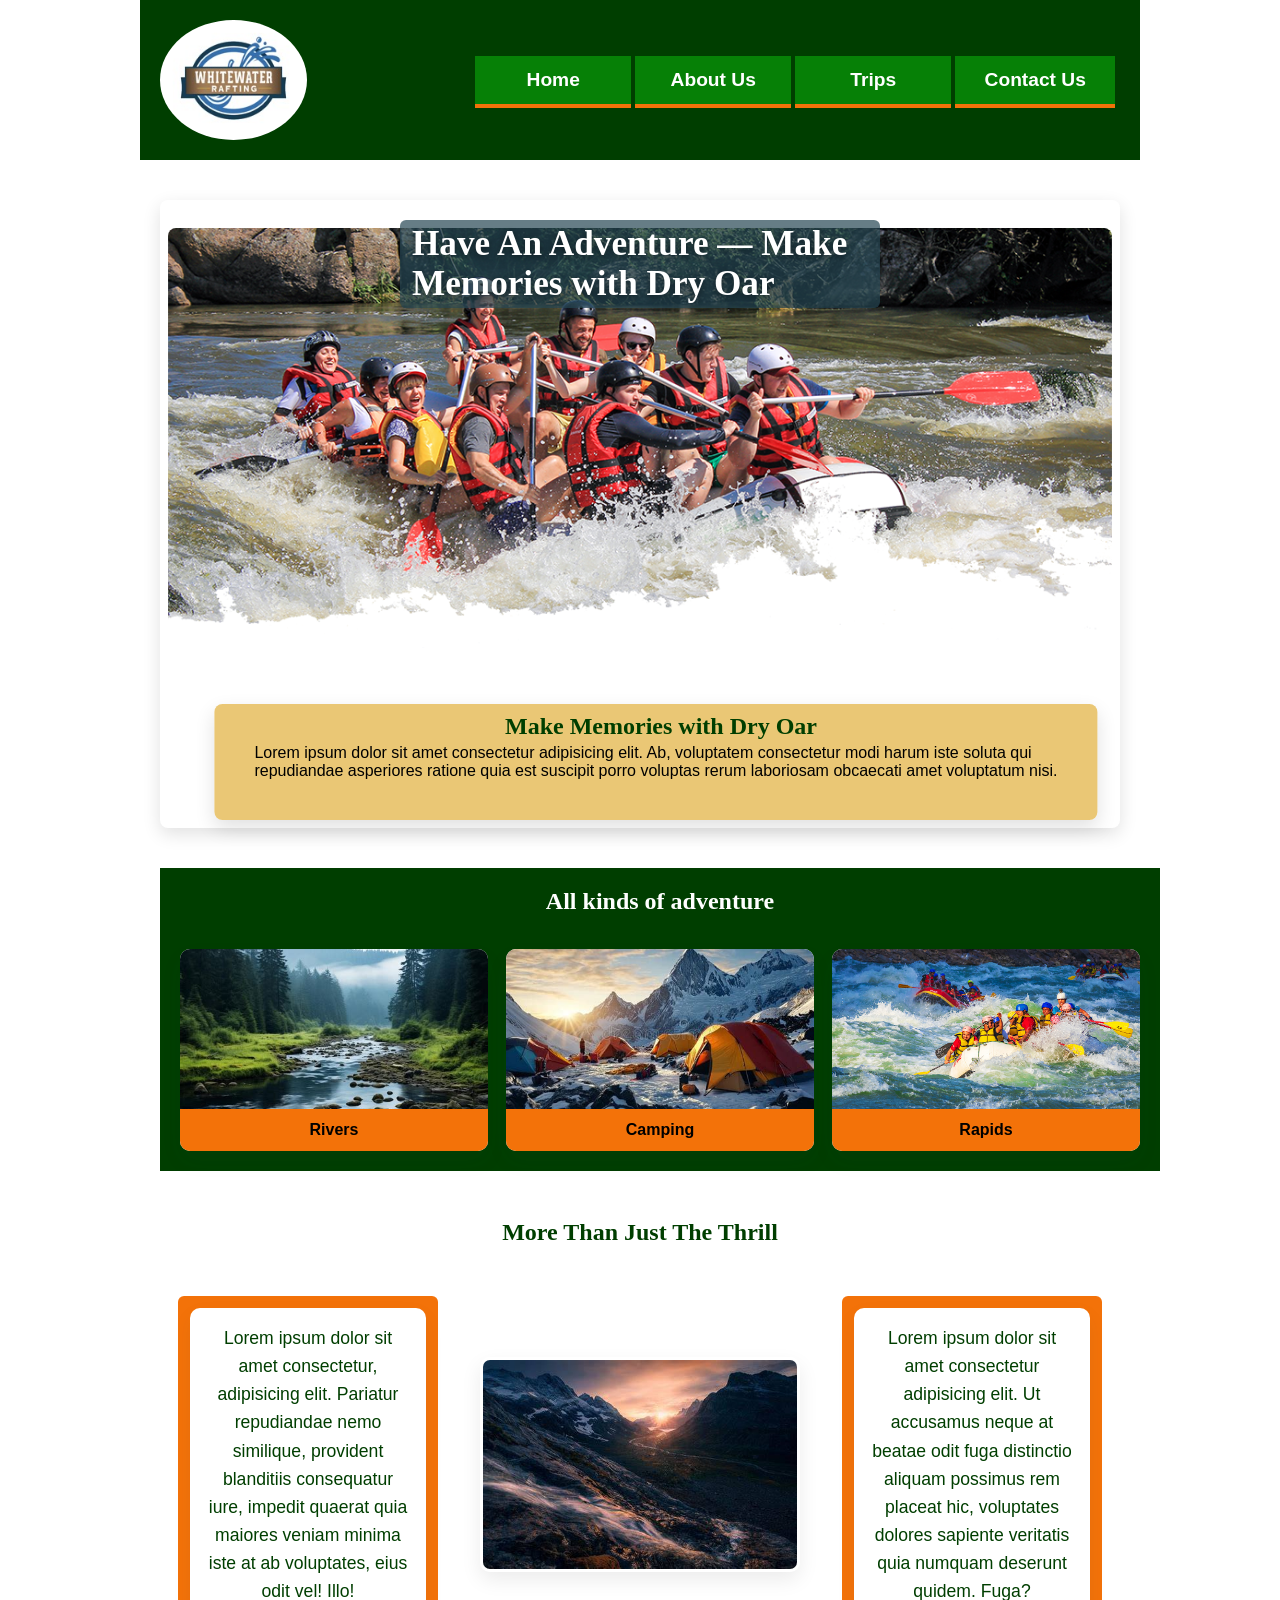
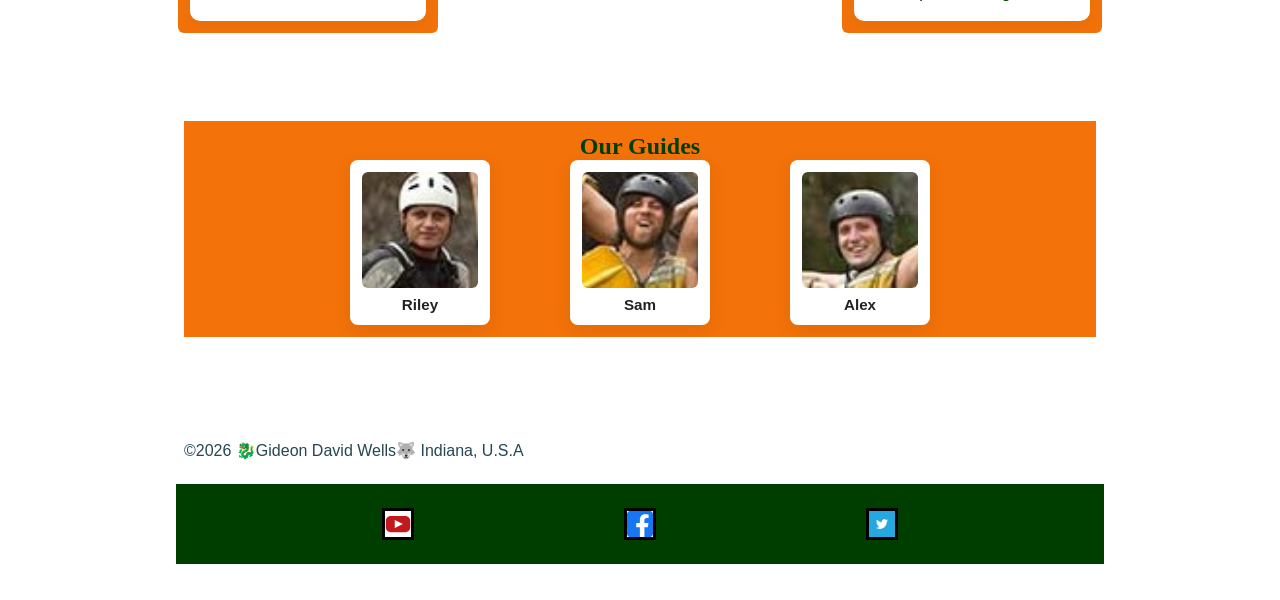
==== commit c11de741: "Replace profile images with updated guide images in contact and index pages" ====
--- a/wwr/index.html
+++ b/wwr/index.html
@@ -90,17 +90,17 @@
                 <h2>Our Guides</h2>
                 <div class="profiles">
                     <figure>
-                        <img src="images/profile(1).jpg" alt="the lovely Riley">
+                        <img src="images/guide_a.jpg" alt="the lovely Riley">
                         <figcaption>Riley</figcaption>
                     </figure>
 
                     <figure>
-                        <img src="images/profile(2).jpg" alt="the dashing Sam">
+                        <img src="images/guide_b.jpg" alt="the dashing Sam">
                         <figcaption>Sam</figcaption>
                     </figure>
 
                     <figure>
-                        <img src="images/profile(3).jpg" alt="the not so lovely or dashing Alex">
+                        <img src="images/guide_c.jpg" alt="the not so lovely or dashing Alex">
                         <figcaption>Alex</figcaption>
                     </figure>
                 </div>
--- a/wwr/styles/rafting.css
+++ b/wwr/styles/rafting.css
@@ -337,6 +337,10 @@
     align-items: stretch;
 }
 
+.contact-info p {
+    color: var(--primary-color);
+}
+
 .map,
 .contact-form {
     flex: 1;
@@ -428,6 +432,12 @@
     cursor: pointer;
 }
 
+.contact-main {
+    max-width: 840px;
+    margin: 0 auto;
+    padding: 0.75rem;
+}
+
 .contact-info h1,
 .contact-info h2 {
     font-size: 1.5rem;
@@ -491,12 +501,6 @@
     color: #222;
 }
 
-.contact-main {
-    max-width: 840px;
-    margin: 0 auto;
-    padding: 0.75rem;
-}
-
 .features {
     grid-template-columns: repeat(3, 1fr);
     gap: 18px;
@@ -509,7 +513,6 @@
     grid-column: 1 / -1;
     text-align: center;
     color: white;
-    /* or any color that contrasts the dark green */
     margin-bottom: 1rem;
 }
 
